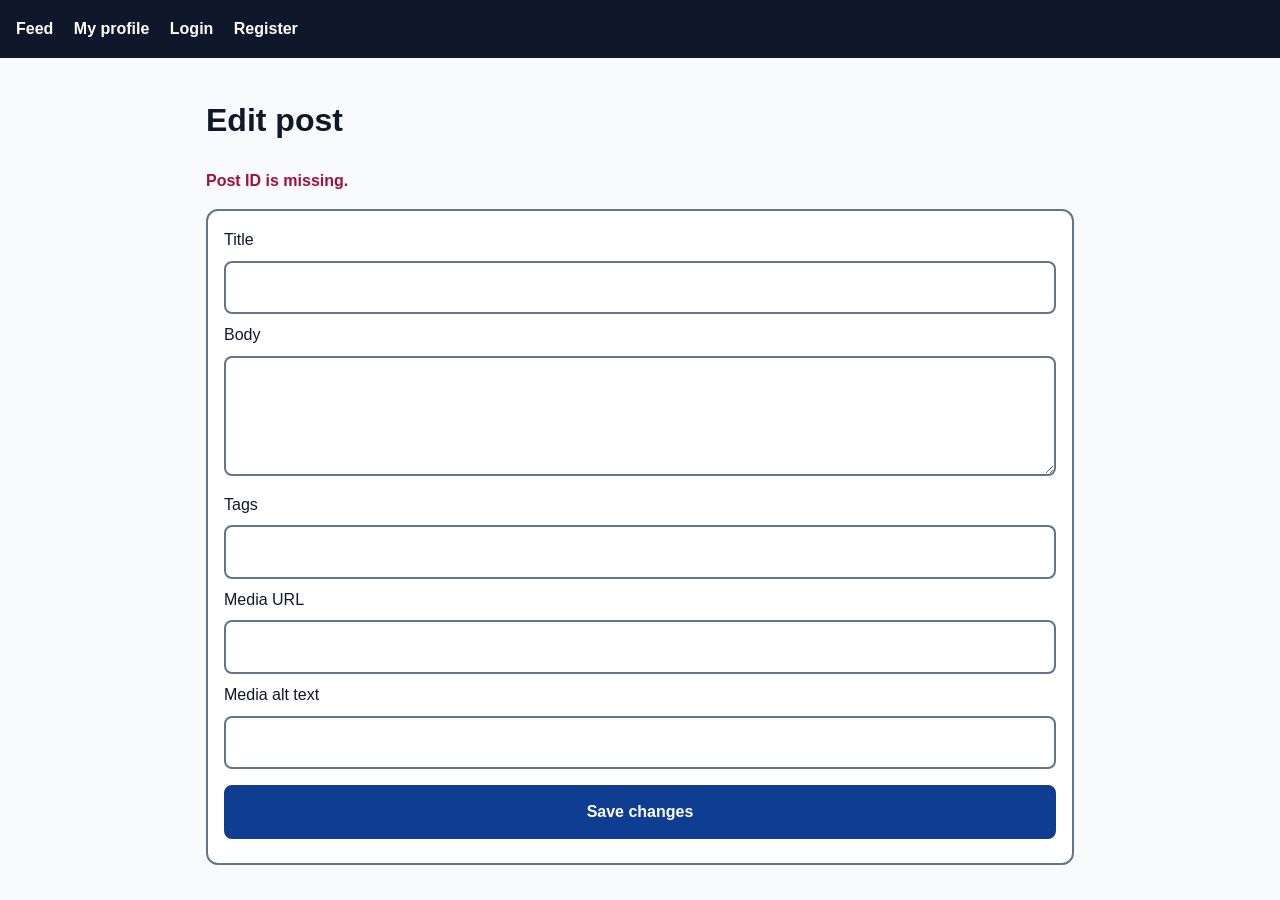
==== edit.html @ 4abbc804 "added a class to get edit button cleaner and fixed the css.. small fix on post.js to not get a 404" ====
<!doctype html>
<html lang="en">
  <head>
    <meta charset="UTF-8" />
    <meta name="viewport" content="width=device-width, initial-scale=1.0" />
    <title>Edit Post</title>
    <link rel="stylesheet" href="./css/style.css" />
  </head>
  <body>
    <nav>
      <a href="./index.html">Feed</a>
      <a href="./profile.html">My profile</a>
      <a href="./login.html">Login</a>
      <a href="./register.html">Register</a>
    </nav>

    <main>
      <h1>Edit post</h1>

      <p id="message"></p>

      <form id="editPostForm">
        <div>
          <label for="title">Title</label>
          <input id="title" name="title" type="text" />
        </div>

        <div>
          <label for="body">Body</label>
          <textarea id="body" name="body"></textarea>
        </div>

        <div>
          <label for="tags">Tags</label>
          <input id="tags" name="tags" type="text" />
        </div>

        <div>
          <label for="mediaUrl">Media URL</label>
          <input id="mediaUrl" name="mediaUrl" type="url" />
        </div>

        <div>
          <label for="mediaAlt">Media alt text</label>
          <input id="mediaAlt" name="mediaAlt" type="text" />
        </div>

        <button type="submit">Save changes</button>
      </form>
    </main>

    <script type="module" src="./js/pages/edit.js"></script>
  </body>
</html>
---- css/style.css ----
@import url("./variables.css");
@import url("./global.css");

nav {
  background: var(--text);
  padding: 1rem;
}

nav a {
  color: #ffffff;
  margin-right: 1rem;
  text-decoration: none;
}

nav a:hover,
nav a:focus {
  text-decoration: underline;
}

body > h1,
body > h2,
body > form,
body > section,
body > p,
main {
  max-width: var(--max-width);
  margin-left: auto;
  margin-right: auto;
}

main {
  padding: 1rem;
}

form,
.post-card,
.profile-card,
article {
  background: var(--surface);
  border: 2px solid var(--border);
  border-radius: var(--radius);
  padding: 1rem;
  margin-block: 1rem;
}

input,
textarea,
button {
  width: 100%;
  font: inherit;
  margin-block: 0.5rem;
}

input,
textarea {
  border: 2px solid var(--border);
  border-radius: 8px;
  padding: 0.75rem;
}

textarea {
  min-height: 120px;
  resize: vertical;
}

button,
.post-actions a {
  display: inline-flex;
  align-items: center;
  justify-content: center;
  background: var(--primary);
  color: var(--primary-text);
  border: 2px solid var(--primary);
  border-radius: 8px;
  padding: 0.75rem 1rem;
  font-weight: 700;
  text-align: center;
  text-decoration: none;
  cursor: pointer;
  transition: 0.2s ease;
}

button:hover,
.post-actions a:hover {
  background: var(--primary-hover);
  border-color: var(--primary-hover);
}

#formMessage,
#message,
p[id$="Error"] {
  color: var(--danger);
  font-weight: 700;
}

.post-actions {
  display: flex;
  gap: 1rem;
  flex-wrap: wrap;
  margin-top: 1rem;
}

.post-actions button,
.post-actions a {
  width: auto;
  min-width: 100px;
  height: 48px;
  margin: 0;
}

img {
  max-width: 100%;
  border-radius: 8px;
  display: block;
}
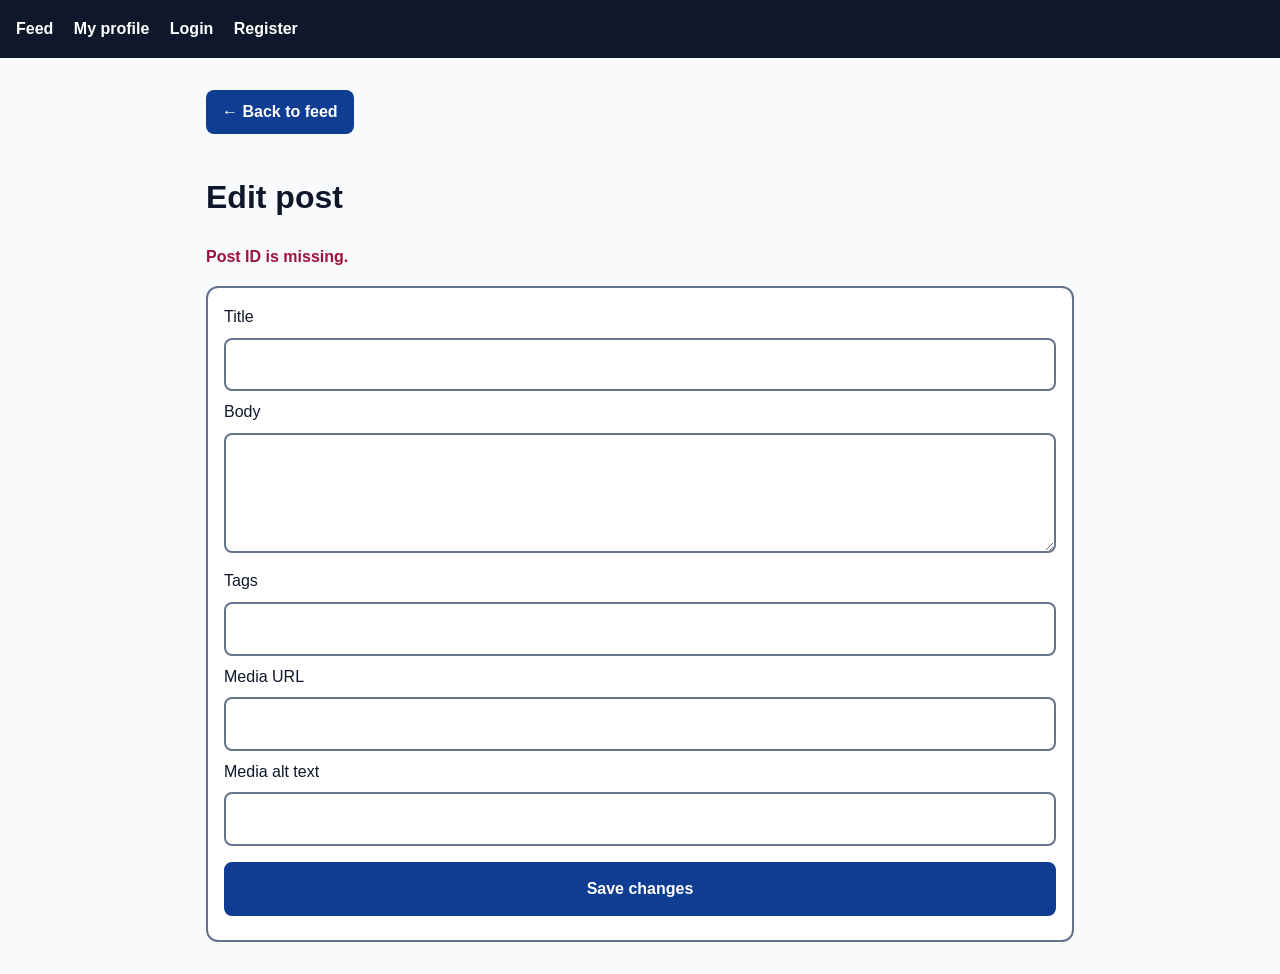
==== commit f262f64f: "added a back button in posts so you can go back" ====
--- a/edit.html
+++ b/edit.html
@@ -6,6 +6,7 @@
     <title>Edit Post</title>
     <link rel="stylesheet" href="./css/style.css" />
   </head>
+
   <body>
     <nav>
       <a href="./index.html">Feed</a>
@@ -15,6 +16,8 @@
     </nav>
 
     <main>
+      <a class="back-link" href="./index.html"> ← Back to feed </a>
+
       <h1>Edit post</h1>
 
       <p id="message"></p>
--- a/css/style.css
+++ b/css/style.css
@@ -113,3 +113,43 @@
   border-radius: 8px;
   display: block;
 }
+
+#searchForm {
+  max-width: 420px;
+  margin: 1rem 0 2rem auto;
+  padding: 1rem;
+}
+
+#searchForm input,
+#searchForm button {
+  width: 100%;
+}
+
+#createPostForm {
+  max-width: 650px;
+  margin: 2rem auto;
+}
+
+#likeBtn {
+  width: auto;
+  min-width: 120px;
+  padding: 0.6rem 1rem;
+  margin-top: 1rem;
+}
+
+.back-link {
+  display: inline-flex;
+  align-items: center;
+  width: auto;
+  margin: 1rem 0;
+  padding: 0.6rem 1rem;
+  background: var(--primary);
+  color: var(--primary-text);
+  border-radius: 8px;
+  text-decoration: none;
+  font-weight: 700;
+}
+
+.back-link:hover {
+  background: var(--primary-hover);
+}
